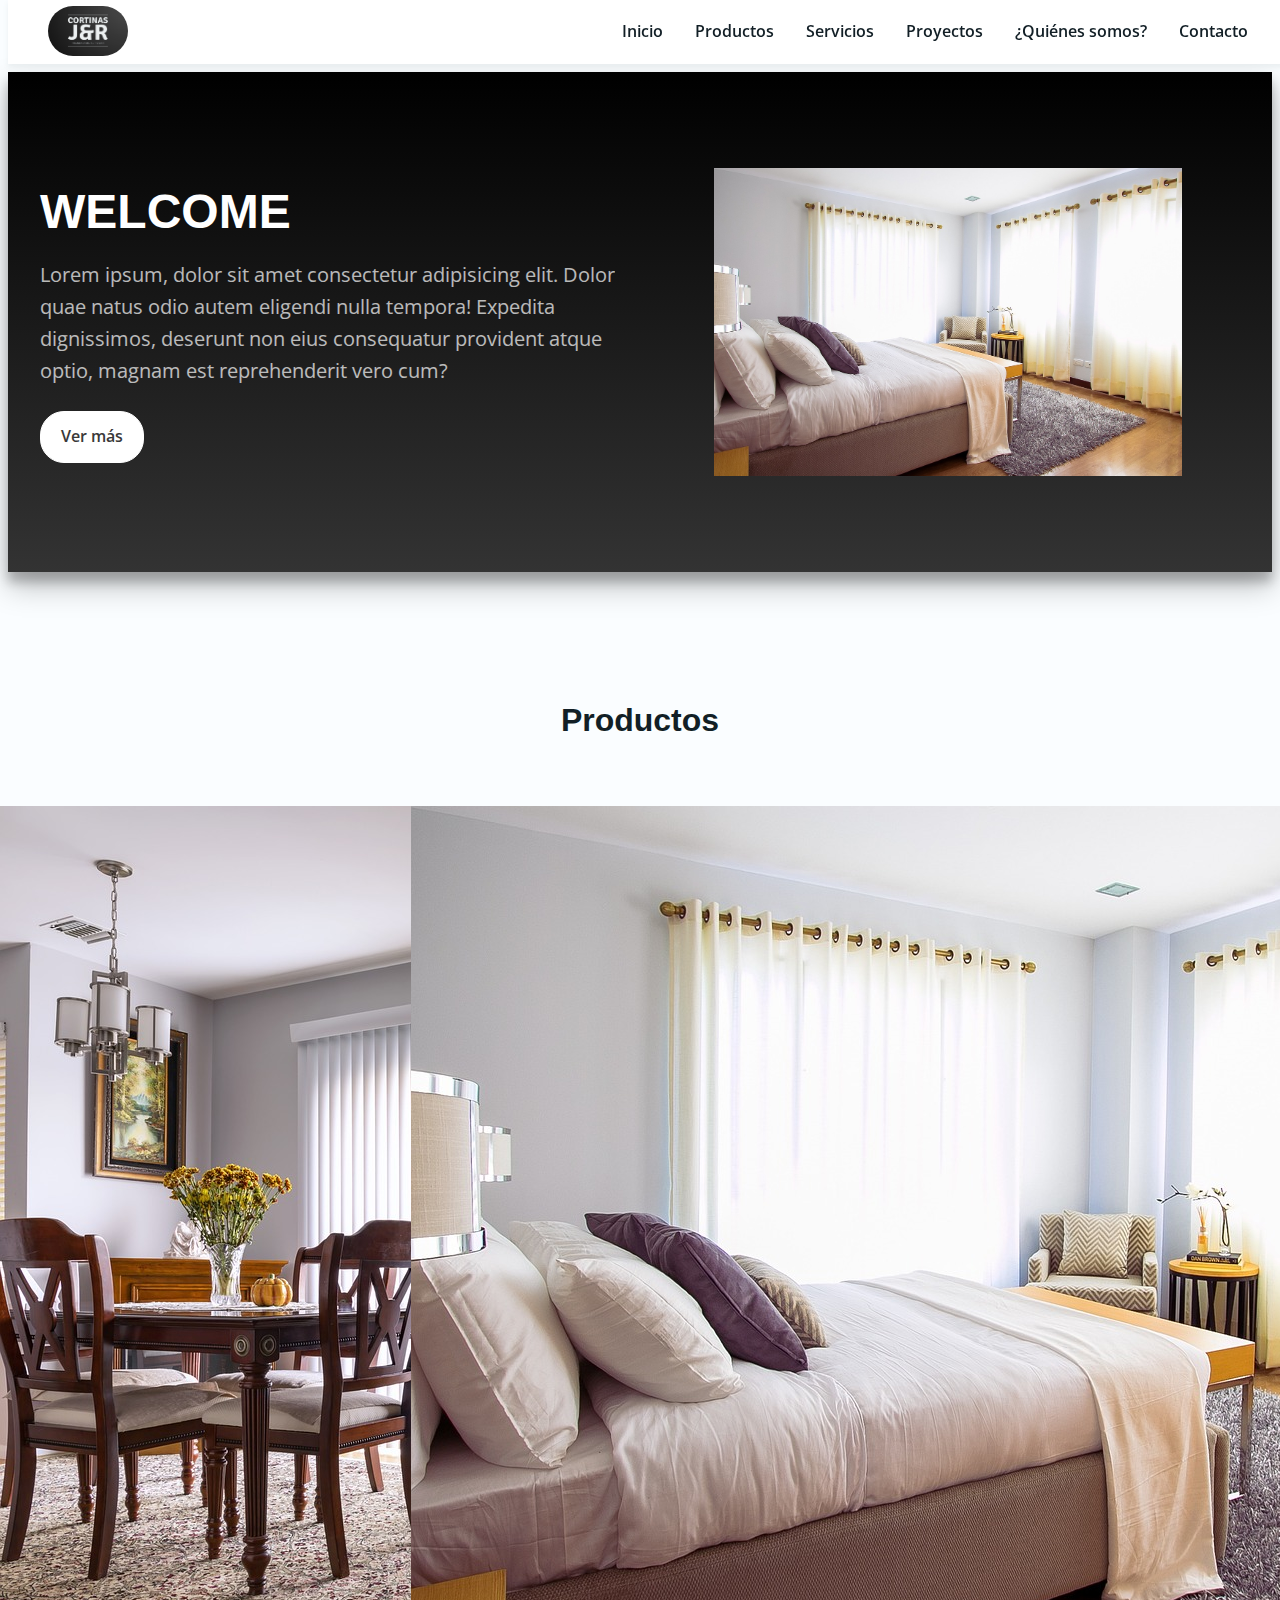
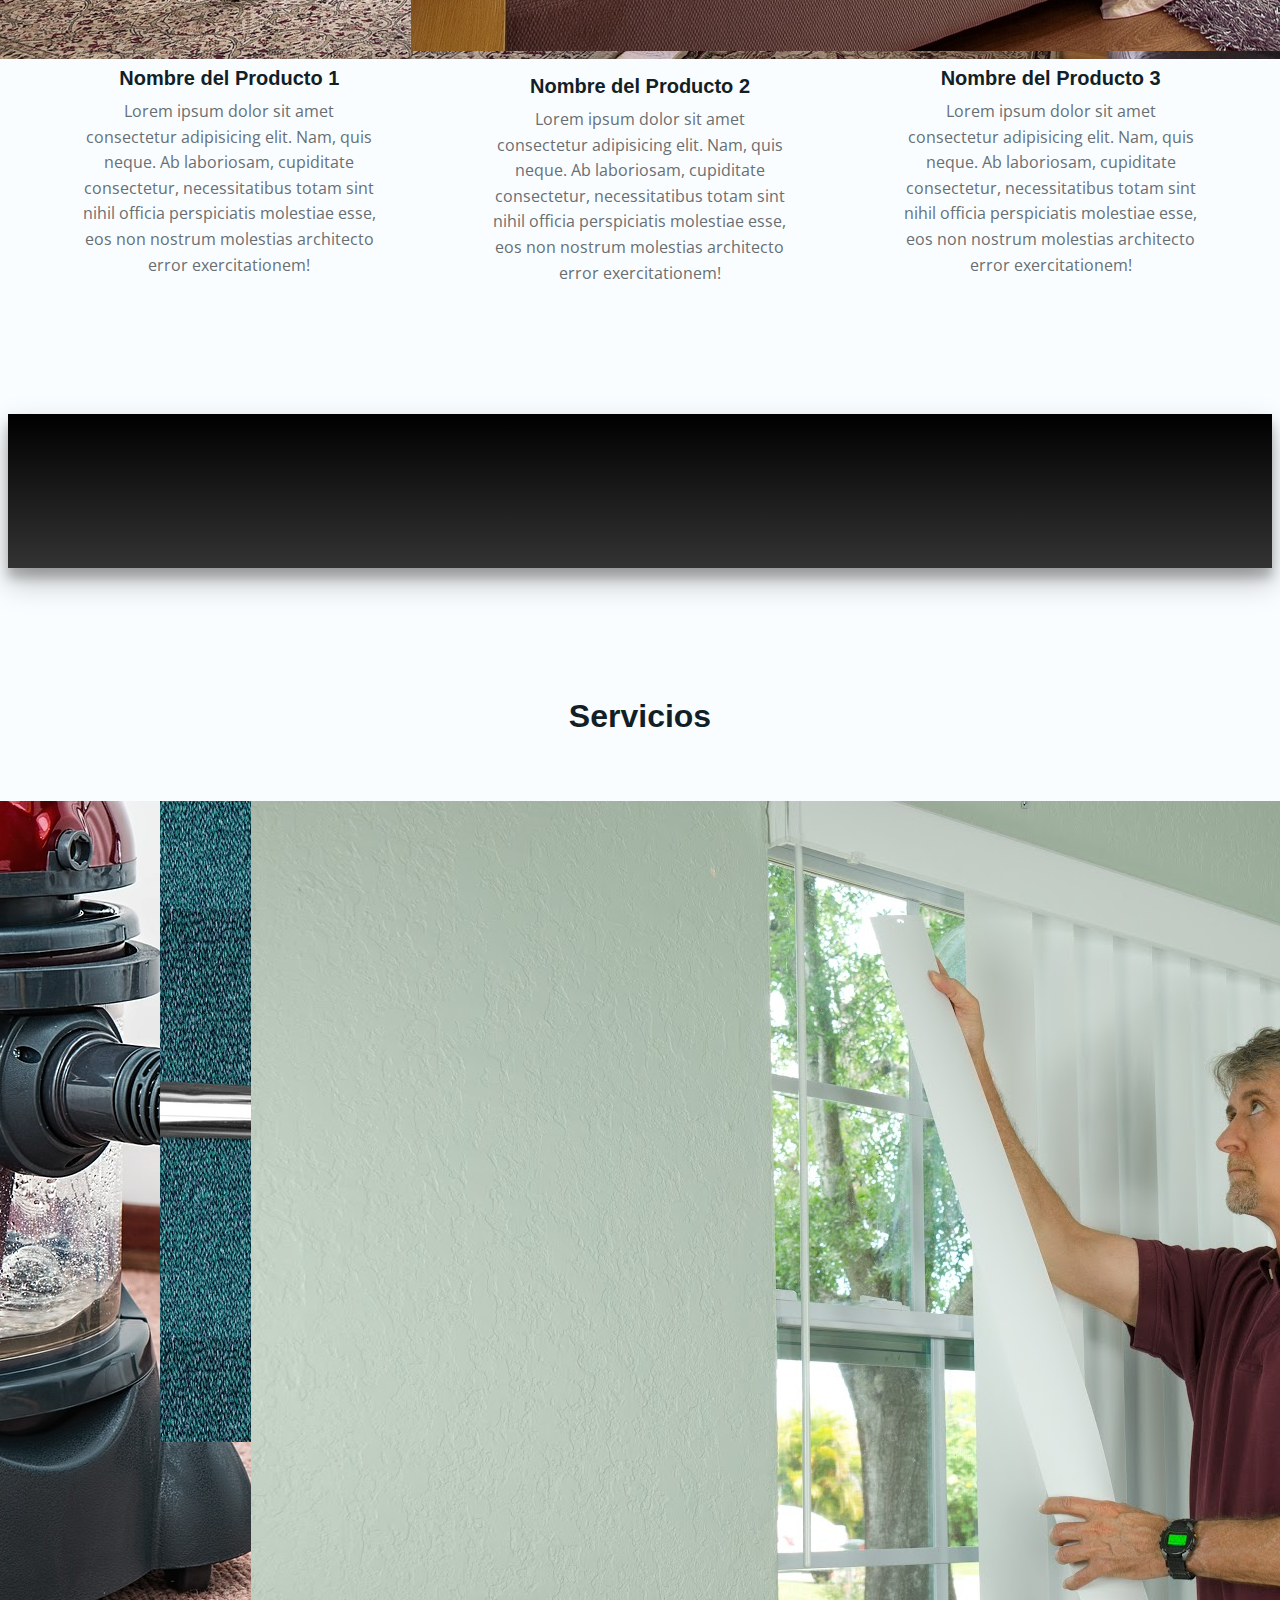
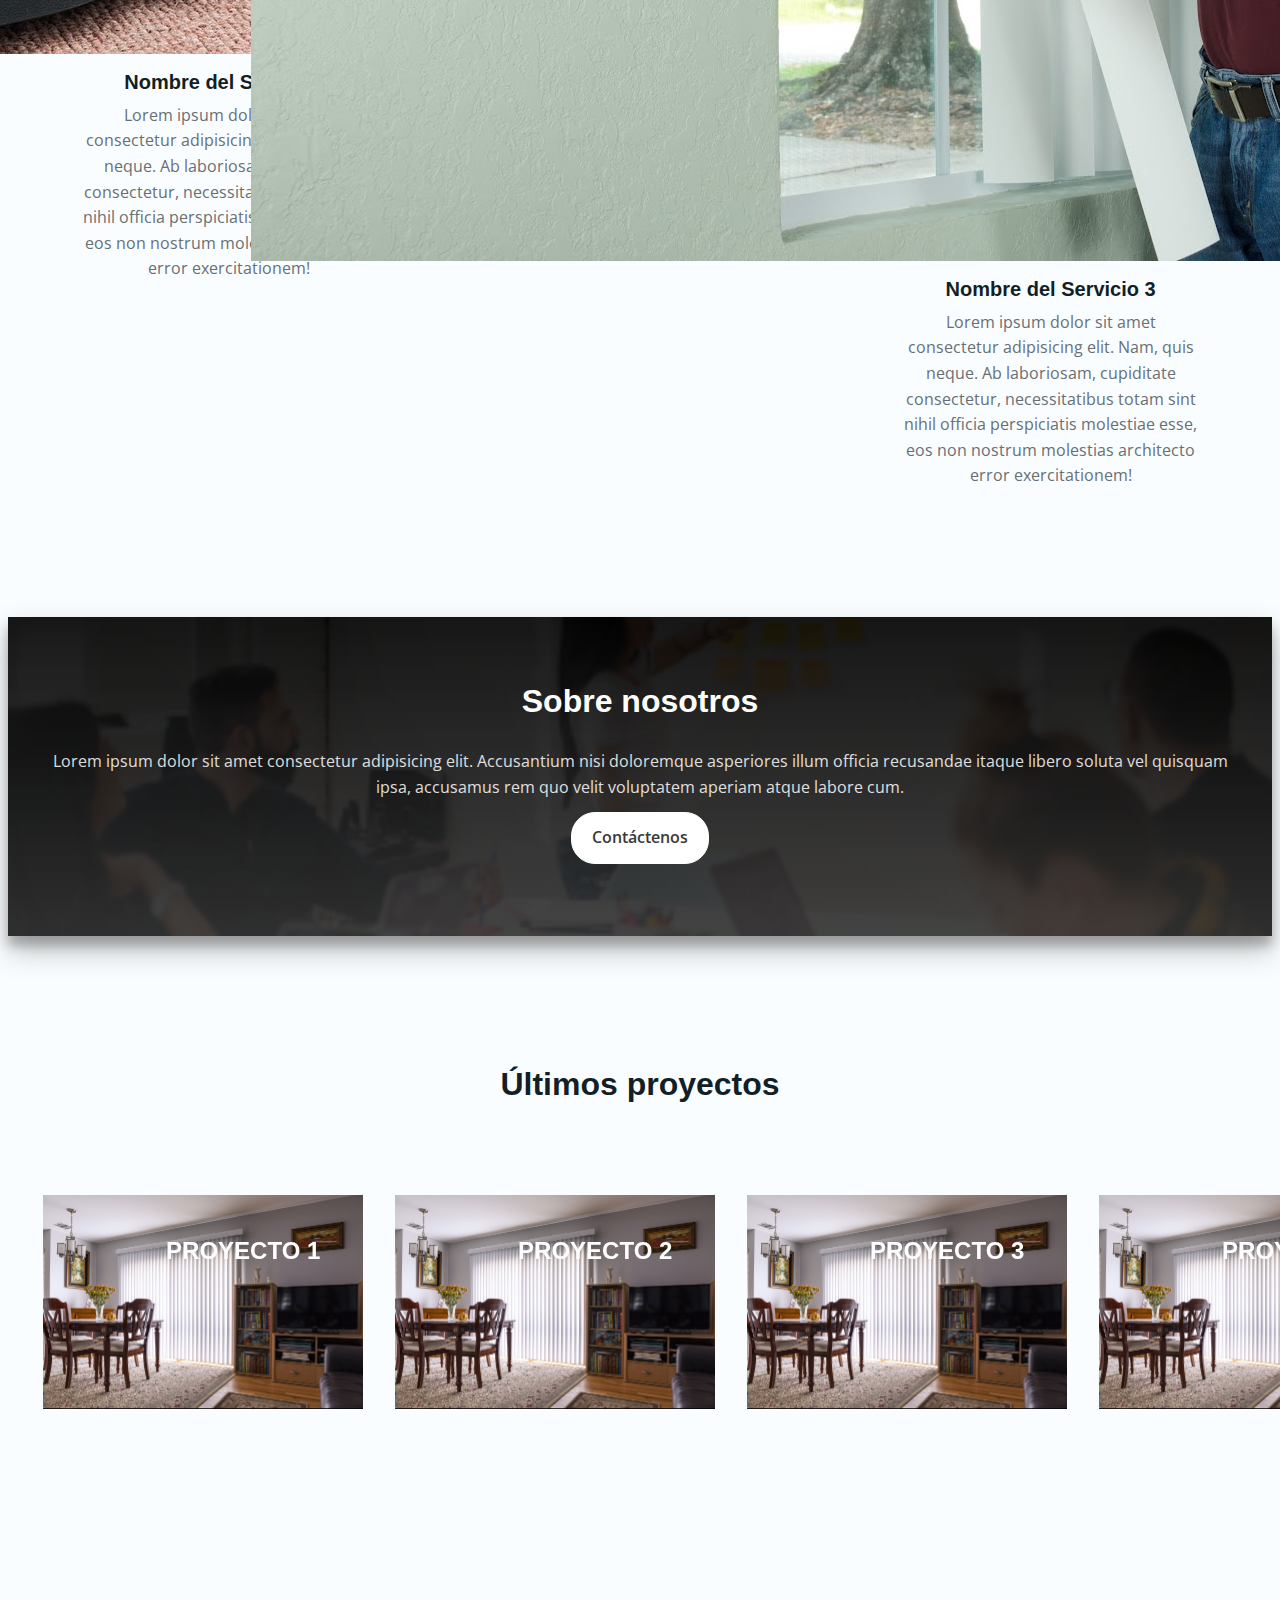
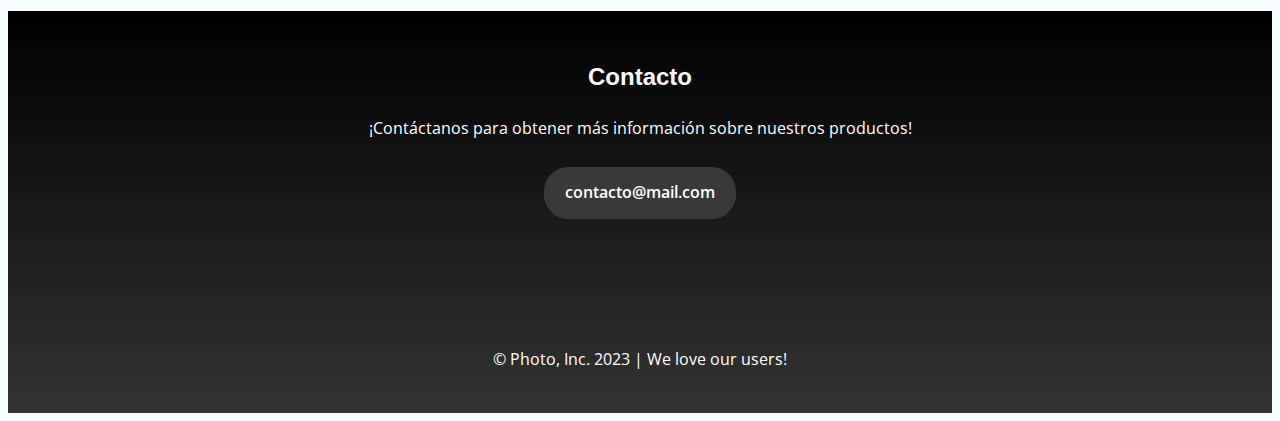
==== index.html @ 101a78df "first commit" ====
<!DOCTYPE html>
<html lang="en">

<head>
    <meta charset="UTF-8">
    <meta http-equiv="X-UA-Compatible" content="IE=edge">
    <meta name="viewport" content="width=device-width, initial-scale=1.0">
    <!-- Normalize -->
    <link rel="stylesheet" href="https://necolas.github.io/normalize.css/8.0.1/normalize.css">
    <!-- JAM icons -->
    <link rel="stylesheet" href="https://unpkg.com/jam-icons/css/jam.min.css">
    <!-- Estilos personalizados -->
    <link rel="stylesheet" href="/assets/styles/styles.css">
    <!-- EDGRID Libreria -->
    <link href="https://unpkg.com/ed-grid@3.0.0/src/css/ed-grid.min.css" rel="stylesheet">

    <title>Inicio | Exclusividades en Cortinas 2</title>
</head>

<body>

    <!--------------------------------------------------- Header -->
    <header class="main-header">
        <div class="content-wrapper">
            <a href="/">
                <img class="logo" src="/assets/img/logo/logo01.png" alt="logo">
            </a>
            <span class="jam jam-menu" id="open-menu-button"></span>
            <nav class="main-menu" id="main-menu">
                <span class="jam jam-close" id="close-menu-button"></span>
                <ul>
                    <li>
                        <a href="/">Inicio</a>
                    </li>
                    <li>
                        <a href="/productos.html">Productos</a>
                    </li>
                    <li>
                        <a href="/servicios.html">Servicios</a>
                    </li>
                    <li>
                        <a href="/proyectos.html">Proyectos</a>
                    </li>
                    <li>
                        <a href="/quienes-somos.html">¿Quiénes somos?</a>
                    </li>
                    <li>
                        <a href="/contacto.html">Contacto</a>
                    </li>
                </ul>
            </nav>
        </div>
    </header>

    <main>

        <!----------------------------------------------- Banner principal -->
        <section class="main-banner section-container">
            <div class="content-wrapper content">
                <div class="container">
                    <h1 class="title">WELCOME</h1>
                    <p class="subtitle">Lorem ipsum, dolor sit amet consectetur adipisicing elit. Dolor quae natus odio
                        autem eligendi
                        nulla
                        tempora! Expedita dignissimos, deserunt non eius consequatur provident atque optio, magnam est
                        reprehenderit vero cum?</p>
                    <div>
                        <a class="button white" href="/">Ver más</a>
                    </div>
                </div>
                <div class="container">
                    <img class="image" src="/assets/img/Productos/cortina01.jpg" alt="">
                </div>
            </div>
        </section>

        <!----------------------------------------------- Productos -->
        <section class="services-section section-container">
            <h2>Productos</h2>
            <div class="content-wrapper">
                <article class="service-item">
                    <!-- <span class="jam jam-coin"></span> -->
                    <img src="/assets/img/Productos/cortina01.jpg" alt="">
                    <!-- <img src="" alt="Producto 1 es una img"> -->
                    <h4>Nombre del Producto 1</h4>
                    <p>Lorem ipsum dolor sit amet consectetur adipisicing elit. Nam, quis neque. Ab laboriosam,
                        cupiditate consectetur, necessitatibus totam sint nihil officia perspiciatis molestiae esse,
                        eos non nostrum molestias architecto error exercitationem!</p>
                </article>
                <article class="service-item">
                    <!-- <span class="jam jam-coin"></span> -->
                    <img src="/assets/img/Productos/persianaVertical01.jpg" alt="">
                    <h4>Nombre del Producto 2</h4>
                    <p>Lorem ipsum dolor sit amet consectetur adipisicing elit. Nam, quis neque. Ab laboriosam,
                        cupiditate consectetur, necessitatibus totam sint nihil officia perspiciatis molestiae esse,
                        eos non nostrum molestias architecto error exercitationem!</p>
                </article>
                <article class="service-item">
                    <!-- <span class="jam jam-coin"></span> -->
                    <img src="/assets/img/Productos/cortina01.jpg" alt="">
                    <h4>Nombre del Producto 3</h4>
                    <p>Lorem ipsum dolor sit amet consectetur adipisicing elit. Nam, quis neque. Ab laboriosam,
                        cupiditate consectetur, necessitatibus totam sint nihil officia perspiciatis molestiae esse,
                        eos non nostrum molestias architecto error exercitationem!</p>
                </article>
            </div>
        </section>

        <!--------------------------------------- section de relleno -->
        <section class="section-container about-section">
            <div>
                <img src="" alt="">
            </div>
        </section>

        <!-------------------------------------------Servicios -->
        <section class="services-section section-container">
            <h2>Servicios</h2>
            <div class="content-wrapper">
                <article class="service-item effect-steve">
                    <!-- <span class="jam jam-coin"></span> -->
                    <img src="/assets/img/Servicios/limpiezaAlfombra02.jpg" alt="">
                    <h4>Nombre del Servicio 1</h4>
                    <p>Lorem ipsum dolor sit amet consectetur adipisicing elit. Nam, quis neque. Ab laboriosam,
                        cupiditate consectetur, necessitatibus totam sint nihil officia perspiciatis molestiae esse,
                        eos non nostrum molestias architecto error exercitationem!</p>
                </article>
                <article class="service-item">
                    <!-- <span class="jam jam-coin"></span> -->
                    <img src="/assets/img/Servicios/limpiezaAlfombras01.jpg" alt="">
                    <h4>Nombre del Servicio 2</h4>
                    <p>Lorem ipsum dolor sit amet consectetur adipisicing elit. Nam, quis neque. Ab laboriosam,
                        cupiditate consectetur, necessitatibus totam sint nihil officia perspiciatis molestiae esse,
                        eos non nostrum molestias architecto error exercitationem!</p>
                </article>
                <article class="service-item">
                    <!-- <span class="jam jam-coin"></span> -->
                    <img src="/assets/img/Servicios/repacionPersiana.jpeg" alt="">
                    <h4>Nombre del Servicio 3</h4>
                    <p>Lorem ipsum dolor sit amet consectetur adipisicing elit. Nam, quis neque. Ab laboriosam,
                        cupiditate consectetur, necessitatibus totam sint nihil officia perspiciatis molestiae esse,
                        eos non nostrum molestias architecto error exercitationem!</p>
                </article>
            </div>
        </section>


        <!------------------------------------------------- Sobre nosotros -->
        <section class="section-container about-section">
            <div class="content-wrapper">
                <h2 class="title">Sobre nosotros</h2>
                <p>Lorem ipsum dolor sit amet consectetur adipisicing elit. Accusantium nisi doloremque asperiores illum
                    officia recusandae itaque libero soluta vel quisquam ipsa, accusamus rem quo velit voluptatem
                    aperiam atque labore cum.</p>
                <a class="button white" href="/">Contáctenos</a>
            </div>
            <img class="background" src="/assets/images/about-1.jpg" alt="banner">
        </section>




        <!--------------------------------------- Ultimos proyectos-->
        <section class="section-container last-projects">
            <h2>Últimos proyectos</h2>
            <div class="content-wrapper">

                <!-- Card original -->
                <!-- <a class="project-item" href="#">
                    <article>
                        <div>
                            <h3>Proyecto 1</h3>
                            <p>Descripcion del proyecto:Lorem ipsum dolor sit amet consectetur adipisicing elit.
                            </p>
                        </div>
                        <div class="image-container">
                            <img src="/assets/img/Productos/cortina01.jpg" alt="Proyecto 1">
                        </div>
                    </article>
                </a> -->


                <a href="#">
                    <div class="grid">
                        <figure class="effect-steve">
                            <img src="/assets/img/Productos/persianaVertical01.jpg" alt="img12" />
                            <figcaption>
                                <h3>Proyecto 1</h3>
                                <p>Descripcion del proyecto:Lorem ipsum</p>
                            </figcaption>
                        </figure>
                    </div>
                </a>
                <a href="#">
                    <div class="grid">
                        <figure class="effect-steve">
                            <img src="/assets/img/Productos/persianaVertical01.jpg" alt="img12" />
                            <figcaption>
                                <h3>Proyecto 2</h3>
                                <p>Descripcion del proyecto:Lorem ipsum</p>
                            </figcaption>
                        </figure>
                    </div>
                </a>
                <a href="#">
                    <div class="grid">
                        <figure class="effect-steve">
                            <img src="/assets/img/Productos/persianaVertical01.jpg" alt="img12" />
                            <figcaption>
                                <h3>Proyecto 3</h3>
                                <p>Descripcion del proyecto:Lorem ipsum</p>
                            </figcaption>
                        </figure>
                    </div>
                </a>
                <a href="#">
                    <div class="grid">
                        <figure class="effect-steve">
                            <img src="/assets/img/Productos/persianaVertical01.jpg" alt="img12" />
                            <figcaption>
                                <h3>Proyecto 4</h3>
                                <p>Descripcion del proyecto:Lorem ipsum</p>
                            </figcaption>
                        </figure>
                    </div>
                </a>
            </div>
        </section>


    </main>
    <!---------------------------------- Fin del main -->



    <!------------------------------------ footer -->

    <footer>
        <div class="footer-content">
            <h3>Contacto</h3>
            <p>¡Contáctanos para obtener más información sobre nuestros productos!</p>
            <a class="button dark" href="mailto:contacto@mail.com">contacto@mail.com</a>
            <div class="social-networks">
                <a href="#" target="_blank"><span class="jam jam-instagram"></span></a>
                <a href="#" target="_blank"><span class="jam jam-facebook"></span></a>
                <a href="#" target="_blank"><span class="jam jam-youtube"></span></a>
            </div>
            <p>© Photo, Inc. 2023 | We love our users!</p>
        </div>
    </footer>


    <script src="/assets/scripts/menu.js"></script>
</body>

</html>
---- assets/styles/styles.css ----
/* --------------------- ----- ----- ----- ----- Estilos Base */


/*  Importación de fuentes desde Google Fonts  */
@import url('https://fonts.googleapis.com/css2?family=Open+Sans:wght@400;600;800&display=swap');

/*  Importación de fuentes desde un archivo del mismo proyecto  */
@font-face {
    font-family : 'Proxima Nova Rg';
    src         : url('/files/proxima-nova-bold.otf');
  }

:root {
  /*  Variables del proyecto  */

  /*  Anchura máxima del contenido en desktop */
  --max-width : 1200px;

      /*  Colores  */
  --primary-color     : #393939;
  --primary-color-alt : #6a6a6a;
  --title-color       : #121F26;
  --text-color        : #676F73;
  --body-bg-color     : #FAFDFF;
  --white-color       : #ffffff;
  --white-color-alt   : #bfbcbc;
  --color             : var(--primary-color);
  --color-alt         : var(--primary-color-alt);
  --degradado-negro: linear-gradient(to bottom, #000000, #333333);


  /*  Fuentes  */
  --body-font  : 'Open Sans', sans-serif;
  --title-font : 'Proxima Nova Rg', sans-serif;

    /*  Tamaños  */
    --header-height     : 3rem;
    --section-spacing   : 4rem;
    --block-spacing     : 2rem;
    --body-line-height  : 1.6;
    --title-line-height : 1.3;

      /* Tamaños de fuentes */
  --h1-font-size      : 2rem;
  --h2-font-size      : 1.5rem;
  --h3-font-size      : 1.25rem;
  --h4-font-size      : 1rem;
  --big-font-size     : 1rem;
  --normal-font-size  : 0.875rem;
  --small-font-size   : 0.75rem;
  --smaller-font-size : 0.6875rem;

    /* Capas */
    --z-back       : -10;
    --z-normal     : 1;
    --z-front      : 10;
    --z-tooltip    : 20;
    --z-overlay    : 30;
    --z-modal      : 40;
    --z-fixed      : 50;
    --z-off-canvas : 100;

      /* Otros */
  --border-radius : 0.5rem;
  --box-shadow    : rgba(0, 0, 0, 0.25) 0px 14px 28px, rgba(0, 0, 0, 0.22) 0px 10px 10px;


}


/* Media query para adecuar variables root a tamanio Desktop */

@media screen and (min-width: 1024px) {

    /*  Variables de tamaño en desktop  */
    :root {
      --header-height         : 4rem;
      --section-spacing       : 8rem;
      --block-spacing         : 4rem;
      --h1-font-size          : 3rem;
      --h2-font-size          : 2rem;
      --h3-font-size          : 1.5rem;
      --h4-font-size          : 1.25rem;
      --big-font-size         : 1.25rem;
      --normal-font-size      : 1rem;
      --small-font-size       : 0.875rem;
      --smaller-font-size     : 0.75rem;
    }
  
  }


  body {
    display          : flex;
    flex-direction   : column;
    min-height       : calc(100vh - var(--header-height));
    color            : var(--text-color);
    padding-top      : var(--header-height);
    font-family      : var(--body-font);
    font-size        : var(--normal-font-size);
    line-height      : var(--body-line-height);
    background-color : var(--body-bg-color);
  }


  a {
    color : var(--primary-color);
  }
  
  p {
    margin-top : 0;
  }
  
  h1,
  h2,
  h3,
  h4,
  h5,
  h6 {
    margin-top  : 0;
    color       : var(--title-color);
    font-family : var(--title-font);
    line-height : var(--title-line-height);
    font-weight : 800;
  }
  
  h1 {
    font-size:  var(--h1-font-size);
  }
  
  h2 {
    font-size : var(--h2-font-size);
  }
  
  h3 {
    font-size : var(--h3-font-size);
    color: var(--white-color);
  }
  
  h4 {
    font-size : var(--h4-font-size);
  }

  .main h1 {
    margin-bottom : var(--block-spacing);
    padding-top   : var(--block-spacing);
  }


  /* Agrega espacio en los margenes izq y dereccha(se agrega para que el
  contenido tenga un ancho maximo)*/
  /* Movil firts and desktop next (media query) */
  .content-wrapper {
    width        : calc(100% - 2rem);
    max-width    : var(--max-width);
    margin-left  : 1rem;
    margin-right : 1rem;
  }
  
  @media screen and (min-width: 1024px) {

    .content-wrapper {
      width        : 100%;
      margin-left  : auto;
      margin-right : auto;
    }
  
  }


  .section-container {
    margin-bottom : var(--section-spacing);
  }
  
  .section-container h1,
  .section-container h2 {
    text-align : center;
  }

  
  .image-container {
    width          : 100%;
    height         : 0;
    overflow       : hidden;
    position       : relative;
    padding-bottom : 56.25%;
  }
  
  .image-container img {
    position   : absolute;
    top        : 0;
    left       : 0;
    width      : 100%;
    height     : 100%;
    object-fit : cover;
  }

  /* ---------- ----- ----- ----- ----- -----  BOTONES ----- */

.button {
  display         : inline-block;
  padding         : 0.75rem 1.25rem;
  border-radius   : 1.5rem;
  text-decoration : none;
  font-weight     : 600;
  color           : var(--white-color);
  background      : var(--color);
  border          : 1px solid var(--color);
}

.button:hover {
  background : var(--color-alt);
}

.button.white {
  --color     : var(--white-color);
  --color-alt : var(--white-color-alt);
  color       : var(--primary-color);
}

.button.dark {
  --color     : var(--primary-color);
  --color-alt : var(--primary-color-alt);
  color       : var(--white-color);
}

.button.ghost {
  color      : var(--color);
  background : transparent;
}

.button.ghost:hover {
  color      : var(--white-color);
  background : var(--color);
}

.button.ghost.white:hover {
  color      : var(--primary-color);
  background : var(--color);
}


/*  ---------- ----- ----- ----- -----  MENÚ PRINCIPAL -----  */

.logo {
  border-radius: 100px;
  margin-top: 5px;
  width: 50px;
  height: 40px !important;
}

@media screen and (min-width: 1024px) {

  .logo {
    border-radius: 100px;
    margin-top: 5px;
    width: 80px !important;
    height: 50px !important;
  }
}

.main-header {
  display    : flex;
  position   : fixed;
  top        : 0;
  height     : var(--header-height);
  width      : 100%;
  background : var(--white-color);
  box-shadow : 0 3px 5px rgba(112, 126, 132, 0.1);
  z-index    : var(--z-fixed);
}

.main-header .content-wrapper {
  display     : flex;
  align-items : center;
}

/* Fija al lado izd de la pantalla las opciones del menu */
.main-header .jam {
  margin-left : auto;
}

.main-header img {
  height : 1.5rem;
}

@media screen and (min-width: 1024px) {

  .main-header img {
    height : 2rem;
  }
}

.main-header .jam {
  color     : var(--title-color);
  font-size : 2.5rem;
  cursor    : pointer;
}

@media screen and (min-width: 1024px) {

  .main-header .jam {
    display : none;
  }

}

.main-menu {
  display         : flex;
  justify-content : center;
  align-items     : center;
}

@media screen and (min-width: 1024px) {

  .main-menu {
    margin-left : auto;
  }

}

@media screen and (max-width: 1024px) {

  .main-menu {
    position        : fixed;
    top             : 0;
    left            : 0;
    width           : 100%;
    height          : 100vh;
    background      : var(--white-color);
    z-index         : var(--z-off-canvas);
    transform       : scale(0);
    transition      : transform 0.25s;
    will-change     : transform;
  }

}

.main-menu.active {
  transform : initial;
}

.main-menu ul {
  list-style   : none;
  padding-left : 0;
  margin       : 0;
}

@media screen and (min-width: 1024px) {

  .main-menu ul {
    display : flex;
  }

}

.main-menu .jam-close {
  position : absolute;
  right    : 1rem;
  top      : 0.5rem;
}

.main-menu a {
  display         : block;
  padding         : 0.75rem 1rem;
  color           : var(--title-color);
  text-decoration : none;
  font-weight     : 600;
}

.main-menu a:hover {
  color : var(--primary-color);
}

@media screen and (max-width: 1024px) {

  .main-menu a {
    text-align : center;
    font-size  : var(--big-font-size);
  }

}

@media screen and (min-width: 1024px) {

  .main-menu ul li:last-of-type a {
    padding-right : 0;
  }

}


/* ----- ----- ----- ----- ----------  BANNER PRINCIPAL ----- */

.main-banner {
  display    : flex;
  background : var(--degradado-negro);
  box-shadow: var(--box-shadow);
}

@media screen and (min-width: 1024px) {

  .main-banner {
    min-height : 500px;
  }

}

@media screen and (max-width: 1024px) {

  .main-banner {
    text-align : center;
    padding    : 2rem 0;
  }

}

.main-banner .content {
  display : grid;
  gap     : 2rem;
}

@media screen and (min-width: 1024px) {

  .main-banner .content {
    grid-template-columns : 1fr 1fr;
  }

}

@media screen and (min-width: 1024px) {

  .main-banner .container {
    display         : flex;
    flex-direction  : column;
    justify-content : center;
  }

  .main-banner .container:last-of-type {
    align-items : center;
  }

}

.main-banner .title {
  color         : var(--white-color);
  margin-bottom : 1rem;
}

@media screen and (min-width: 1024px) {

  .main-banner .title {
    text-align : left;
  }

}

.main-banner .subtitle {
  margin-bottom : 1.5rem;
  font-size     : var(--big-font-size);
  color         : var(--white-color);
  opacity       : 0.7;
}

.main-banner .image {
  width : 80%;
}

/* ---------- ----- ----- ----- ----- -----  SERVICIOS ----- */

.services-section h2 {
  margin-bottom : var(--block-spacing);
}

.services-section .content-wrapper {
  display         : grid;
  gap             : 2rem;
  justify-content : center;
}

@media screen and (min-width: 1024px) {

  .services-section .content-wrapper {
    grid-template-columns : repeat(3, 1fr);
  }

}

.service-item {
  display        : flex;
  flex-direction : column;
  align-items    : center;
  text-align     : center;
  max-width      : 300px;
  margin         : 0 auto;
}


.service-item:hover {
  /* transform: scale(1.1);
  transition: transform 0.3s ease-out; */
  -webkit-transform: perspective(1000px) translate3d(0,0,21px);
	transform: perspective(1000px) translate3d(0,0,21px);
  box-shadow: var(--box-shadow);
}

.service-item .jam {
  margin-bottom : 1rem;
  color         : var(--primary-color);
  font-size     : 4rem;
}

.service-item h4 {
  margin-bottom : 0.5rem;
  margin-top : 0.9rem;
}

.service-item p {
  margin-bottom : 0;
}

/* -------------------------------------------------- SOBRE NOSOTROS ----- */

.about-section {
  position   : relative;
  padding    : var(--block-spacing) 0;
  background : var(--degradado-negro);
  color      : var(--white-color);
  text-align : center;
  box-shadow: var(--box-shadow)
}

.about-section .content-wrapper {
  position : relative;
  z-index  : var(--z-front);
}

.about-section .title {
  color : var(--white-color);
}

.about-section p {
  opacity : 0.85;
}

.about-section p:first-of-type {
  margin-bottom : 0.75rem;
}

.about-section p:nth-of-type(2) {
  margin-bottom: 2rem;
}

.about-section .button {
  margin-bottom : 0.5rem;
}

.about-section .btn-subtitle {
  font-size : var(--smaller-font-size);
  opacity   : 0.7;
}

.about-section .background {
  position   : absolute;
  left       : 0;
  top        : 0;
  width      : 100%;
  height     : 100%;
  object-fit : cover;
  z-index    : var(--z-normal);
  opacity    : 0.1;
}



/* -------------------------------------------------- ÚLTIMOS PROYECTOS ----- */
.last-projects {
  display        : flex;
  flex-direction : column;
  align-items    : center;
}

.last-projects h2 {
  margin-bottom : var(--block-spacing);
}

.last-projects .content-wrapper {
  display       : grid;
  gap           : 2rem;
  margin-bottom : var(--block-spacing);
}

@media screen and (min-width: 1024px) {

  .last-projects .content-wrapper {
    grid-template-columns: repeat(4, 1fr);
  }

}

.project-item {
  text-decoration : none;
  border-radius   : var(--border-radius);
  box-shadow      : var(--box-shadow);
  background      : var(--primary-color);
  overflow        : hidden;
}

.project-item:hover img {
  opacity     : 0.1;
  will-change : opacity;
}

.project-item:hover article > div:first-of-type {
  will-change : opacity;
  opacity     : 1;
}

.project-item article {
  position : relative;
}

.project-item img {
  transition: opacity 0.25s;
}

.project-item article > div:first-of-type {
  display         : flex;
  flex-direction  : column;
  justify-content : center;
  align-items     : center;
  position        : absolute;
  top             : 0;
  left            : 0;
  width           : 100%;
  height          : 100%;
  opacity         : 0;
  color           : var(--white-color);
  transition      : opacity 0.25s;
  z-index         : var(--z-front);
}

.project-item article > div:first-of-type h4 {
  margin-bottom : 0.25rem;
  color         : var(--white-color);
}

.project-item article > div:first-of-type p {
  margin-bottom : 0;
  opacity       : 0.8;
  font-size     : var(--small-font-size);
}

/*  ----- TRABAJA CON NOSOTROS -----  */

.work-with-us {
  text-align    : center;
  margin-bottom : var(--block-spacing);
}

.work-with-us .title {
  margin-bottom : 1rem;
}

@media screen and (min-width: 1024px) {

  .work-with-us .title {
    margin-bottom : 1.5rem;
  }

}

.work-with-us .subtitle,
.work-with-us .button {
  margin-bottom : 1.5rem;
}

@media screen and (min-width: 1024px) {

  .work-with-us .subtitle,
  .work-with-us .button {
    margin-bottom : 2rem;
  }

}


/*  -------------------------------------------------- TRABAJA CON NOSOTROS -----  */

.work-with-us {
  text-align    : center;
  margin-bottom : var(--block-spacing);
}

.work-with-us .title {
  margin-bottom : 1rem;
}

@media screen and (min-width: 1024px) {

  .work-with-us .title {
    margin-bottom : 1.5rem;
  }

}

.work-with-us .subtitle,
.work-with-us .button {
  margin-bottom : 1.5rem;
}

@media screen and (min-width: 1024px) {

  .work-with-us .subtitle,
  .work-with-us .button {
    margin-bottom : 2rem;
  }

}


/*  ------------------------------------------------------- REDES SOCIALES -----  */

.social-networks a {
  padding         : 0.25rem;
  color           : var(--text-color);
  font-size       : 1.5rem;
  text-decoration : none;
}

.social-networks a:hover {
  color : var(--primary-color);
}

.social-networks a:not(:last-of-type) {
  margin-right : 1.5rem;
}

/*  -------------------------------------------------------------- FOOTER -----  */

.main-footer {
  display         : flex;
  justify-content : center;
  align-items     : center;
  margin-top      : auto;
  width           : 100%;
  height          : var(--header-height);
  background      : var(--white-color);
  font-size       : var(--small-font-size);

}

.main-footer p {
  margin-bottom : 0;
}





footer {
  background      : var(--degradado-negro);
  color: #fff;
  padding: 50px 0;
}

.footer-content {
  max-width: 1200px;
  margin: 0 auto;
  text-align: center;
}

.footer-content a {
  margin-top: 10px;
  margin-bottom: 30px;
}

.footer-content p:last-child {
  margin-top: 60px;
  margin-bottom: -10px;
}




/*  ------------------------------------------------------------ PROYECTOS -----  */
.projects-section .content-wrapper {
  display : grid;
  gap     : 2rem;
}

@media screen and (min-width: 1024px) {

  .projects-section .content-wrapper {
    grid-template-columns : repeat(3, 1fr);
  }

}

.card-project {
  border-radius : var(--border-radius);
  overflow      : hidden;
  box-shadow    : var(--box-shadow);
}

.card-project a {
  display         : inline-flex;
  align-items     : center;
  text-decoration : none;
  font-weight     : 600;
}

.card-project h3 {
  margin-bottom : 0.5rem;
}

.card-project p {
  margin-bottom : 1rem;
}

.card-project a span:first-of-type {
  margin-right : 0.25rem;
}

.card-project .jam {
  font-size : var(--big-font-size);
}

.card-project > div:nth-of-type(2) {
  padding    : 1rem;
  background : var(--white-color);
}

/*  ------------------------------------------------------- QUIÉNES SOMOS -----  */

.about-us .content-wrapper {
  display     : grid;
  gap         : var(--block-spacing);
  --max-width : 800px;
}

.about-item {
  display    : grid;
  gap        : 1.5rem;
  text-align : center;
}

.about-item > div:first-of-type {
  order : 2;
}

@media screen and (min-width: 1024px) {

  .about-item:nth-child(odd) > div:nth-of-type(2) {
    order : 2;
  }

}

@media screen and (min-width: 1024px) {

  .about-item {
    grid-template-columns : 1fr 1fr;
    gap                   : 2rem;
    text-align            : left;
  }

}

.about-item h2 {
  margin-bottom : 0.5rem;
}

.about-item p {
  margin-bottom : 0;
}

@media screen and (min-width: 1024px) {

  .about-item h2 {
    text-align : left;
  }

}

.about-item img {
  border-radius : var(--border-radius);
}

/*  ------------------------------------------------------- CONTACTO -----  */

.contact-section .content-wrapper {
  display    : grid;
  gap        : var(--block-spacing);
  text-align : center;
}

@media screen and (min-width: 1024px) {

  .contact-section .content-wrapper {
    --max-width           : 800px;
    grid-template-columns : 1fr 1fr;
    text-align            : left;
  }

}

.contact-section h4 {
  margin-bottom : 0.5rem;
}

.contact-section address {
  display    : grid;
  gap        : 1rem;
  font-style : normal;
}

@media screen and (min-width: 1024px) {

  .contact-section address {
    order : -1;
    gap   : 2rem;
  }

}

.contact-item .jam {
  font-size : 1rem;
}

.map-ubication {
  width         : 100%;
  height        : 200px;
  overflow      : hidden;
  border-radius : var(--border-radius);
}











.grid {
	position: relative;
	margin: 0 auto;
	padding: 1em 0 4em;
	max-width: 1000px;
	list-style: none;
	text-align: center;
}

/* Common style */
.grid figure {
	position: relative;
	float: left;
	overflow: hidden;
	margin: 10px 1%;
	min-width: 320px;
	max-width: 480px;
	max-height: 360px;
	width: 48%;
	background: #3085a3;
	text-align: center;
	cursor: pointer;
}

.grid figure img {
	position: relative;
	display: block;
	min-height: 100%;
	max-width: 100%;
	opacity: 0.8;
}

.grid figure figcaption {
	padding: 2em;
	color: #fff;
	text-transform: uppercase;
	font-size: 1.25em;
	-webkit-backface-visibility: hidden;
	backface-visibility: hidden;
}

.grid figure figcaption::before,
.grid figure figcaption::after {
	pointer-events: none;
}

.grid figure figcaption,
.grid figure figcaption > a {
	position: absolute;
	top: 0;
	left: 0;
	width: 100%;
	height: 100%;
}

/* Anchor will cover the whole item by default */
.grid figure figcaption > a {
	z-index: 1000;
	text-indent: 200%;
	white-space: nowrap;
	font-size: 0;
	opacity: 0;
}

.grid figure h2 {
	word-spacing: -0.15em;
	font-weight: 300;
}

.grid figure h2 span {
	font-weight: 800;
}

.grid figure h2,
.grid figure p {
	margin: 0;
}

.grid figure p {
	letter-spacing: 1px;
	font-size: 68.5%;
}


/* Individual effects */

/*-----------------*/
/***** Steve *****/
/*-----------------*/

figure.effect-steve {
	z-index: auto;
	overflow: visible;
	background: #000;
}

figure.effect-steve:before,
figure.effect-steve h2:before {
	position: absolute;
	top: 0;
	left: 0;
	z-index: -1;
	width: 100%;
	height: 100%;
	background: #000;
	content: '';
	-webkit-transition: opacity 0.35s;
	transition: opacity 0.35s;
}

figure.effect-steve:before {
	box-shadow: 0 3px 30px rgba(0,0,0,0.8);
	opacity: 0;
}

figure.effect-steve figcaption {
	z-index: 1;
}

figure.effect-steve img {
	opacity: 1;
	-webkit-transition: -webkit-transform 0.35s;
	transition: transform 0.35s;
	-webkit-transform: perspective(1000px) translate3d(0,0,0);
	transform: perspective(1000px) translate3d(0,0,0);
}

figure.effect-steve h2,
figure.effect-steve p {
	background: #fff;
	color: #2d434e;
}

figure.effect-steve h2 {
	position: relative;
	margin-top: 2em;
	padding: 0.25em;
}

figure.effect-steve h2:before {
	box-shadow: 0 1px 10px rgba(0,0,0,0.5);
}

figure.effect-steve p {
	margin-top: 1em;
	padding: 0.5em;
	font-weight: 800;
	opacity: 0;
	-webkit-transition: opacity 0.35s, -webkit-transform 0.35s;
	transition: opacity 0.35s, transform 0.35s;
	-webkit-transform: scale3d(0.9,0.9,1);
	transform: scale3d(0.9,0.9,1);
}

figure.effect-steve:hover:before {
	opacity: 1;
}

figure.effect-steve:hover img {
	-webkit-transform: perspective(1000px) translate3d(0,0,21px);
	transform: perspective(1000px) translate3d(0,0,21px);
}

figure.effect-steve:hover h2:before {
	opacity: 0;
}

figure.effect-steve:hover p {
	opacity: 1;
	-webkit-transform: scale3d(1,1,1);
	transform: scale3d(1,1,1);
}
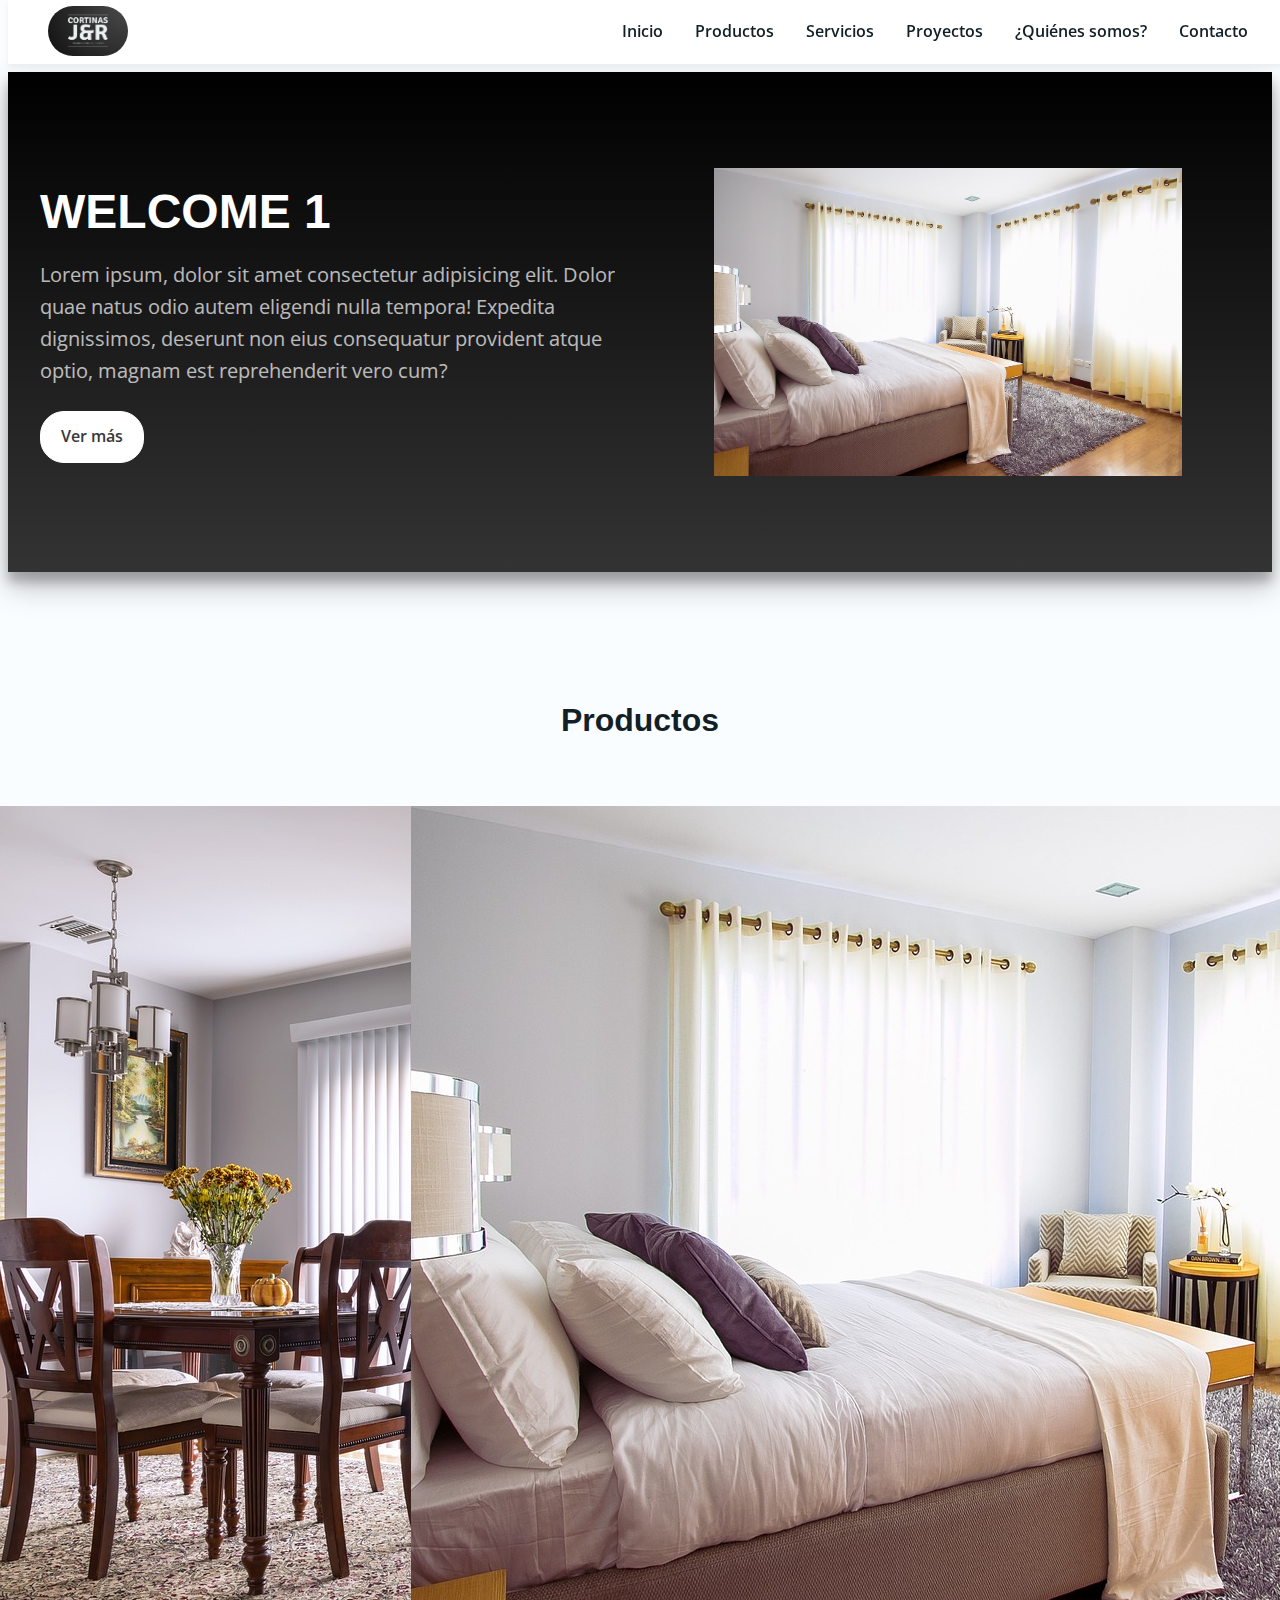
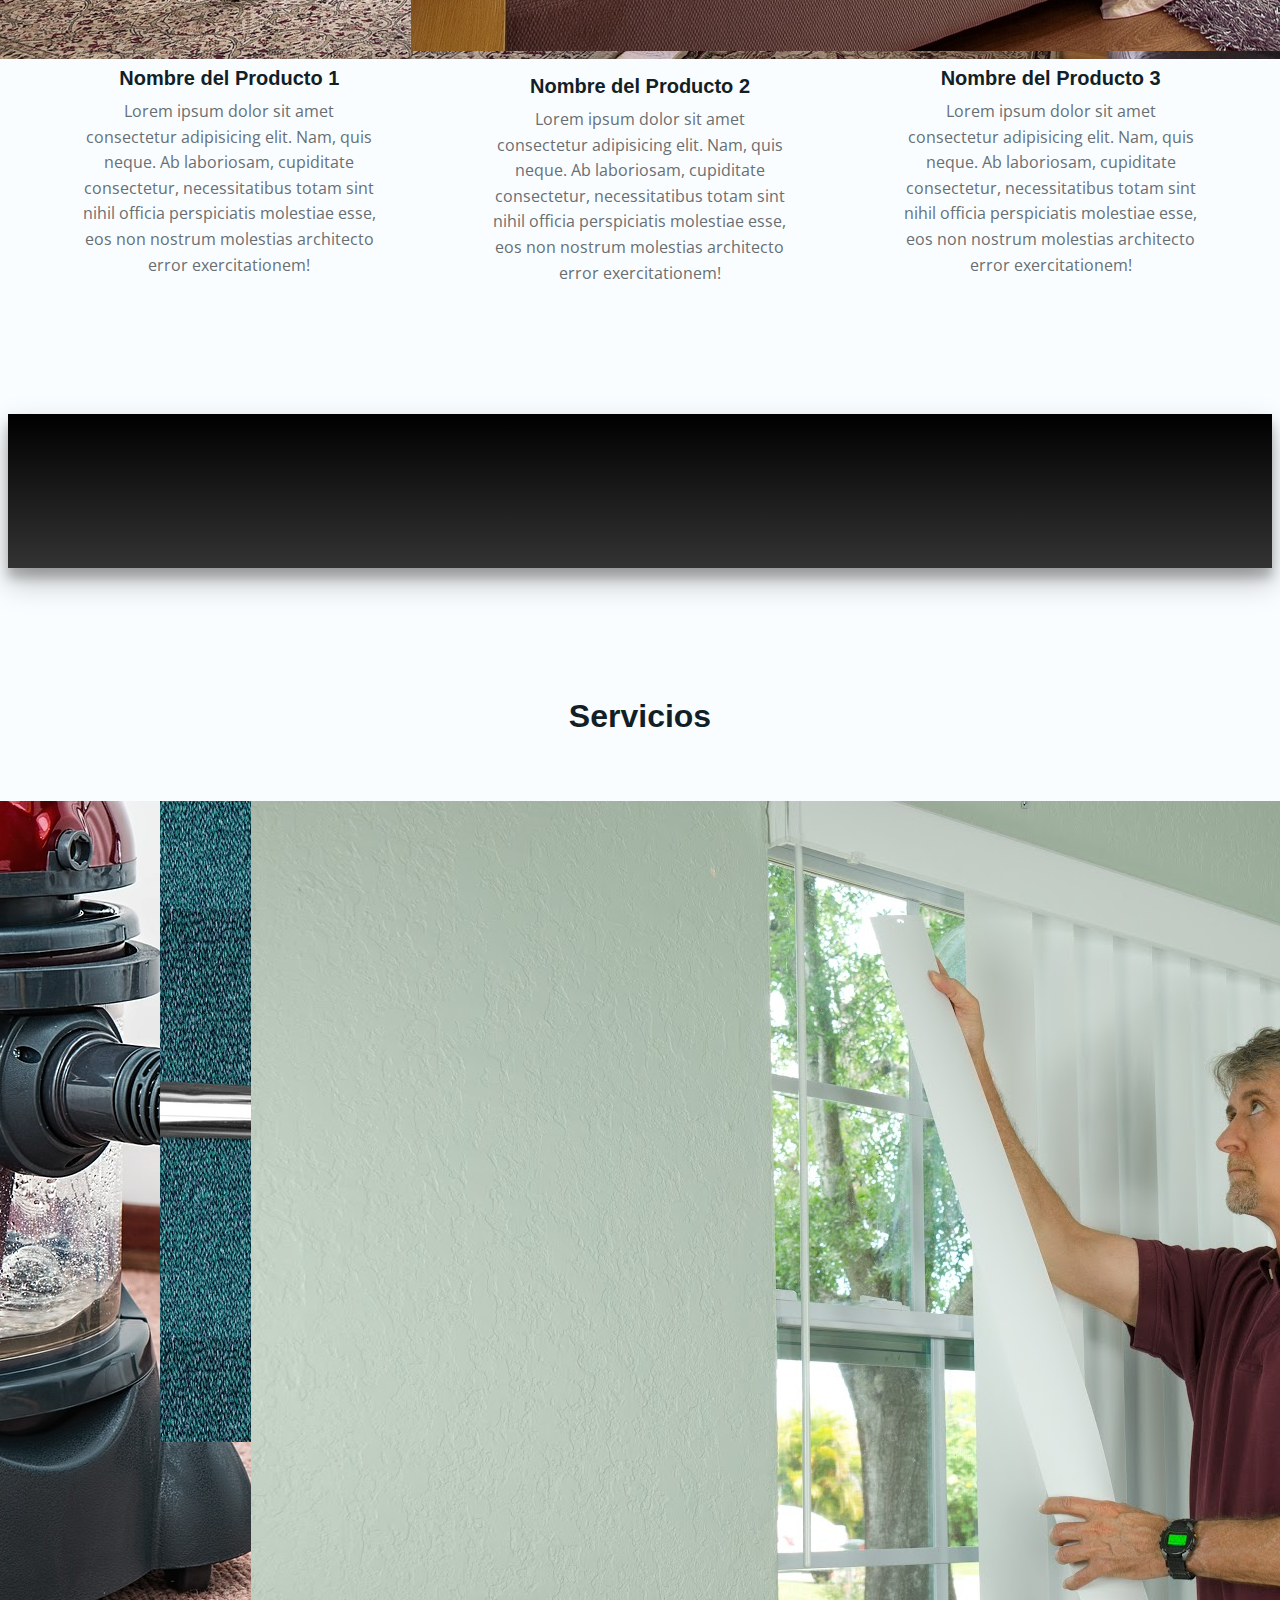
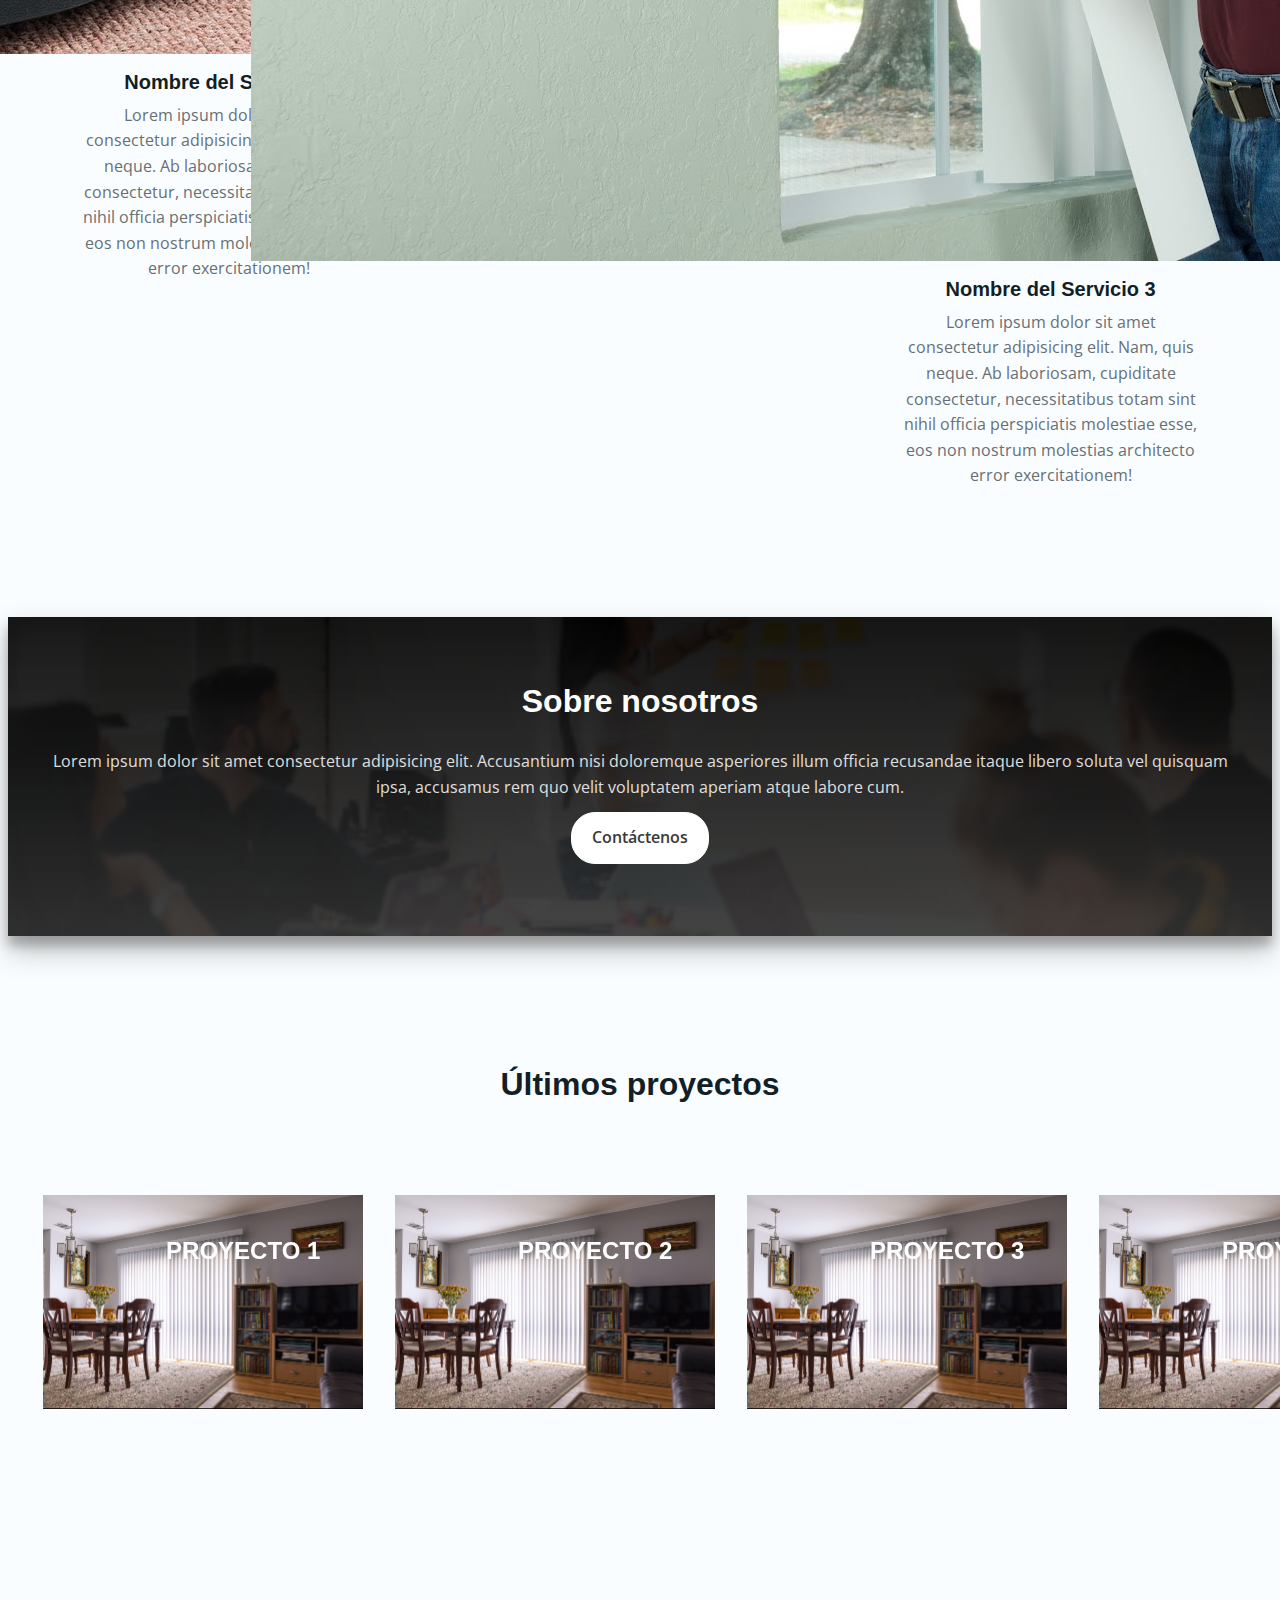
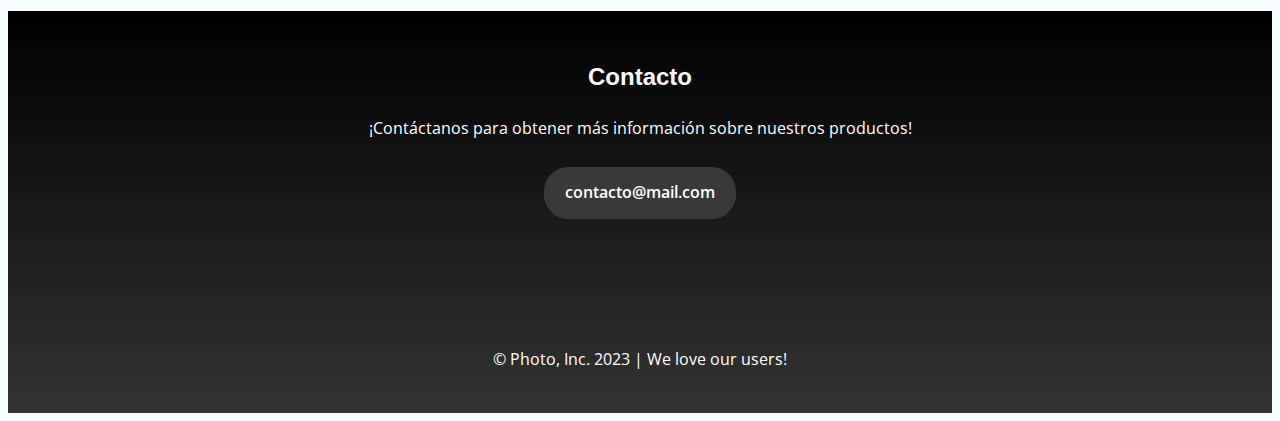
==== commit ac8ed2b8: "Change Title" ====
--- a/index.html
+++ b/index.html
@@ -58,7 +58,7 @@
         <section class="main-banner section-container">
             <div class="content-wrapper content">
                 <div class="container">
-                    <h1 class="title">WELCOME</h1>
+                    <h1 class="title">WELCOME 1</h1>
                     <p class="subtitle">Lorem ipsum, dolor sit amet consectetur adipisicing elit. Dolor quae natus odio
                         autem eligendi
                         nulla
